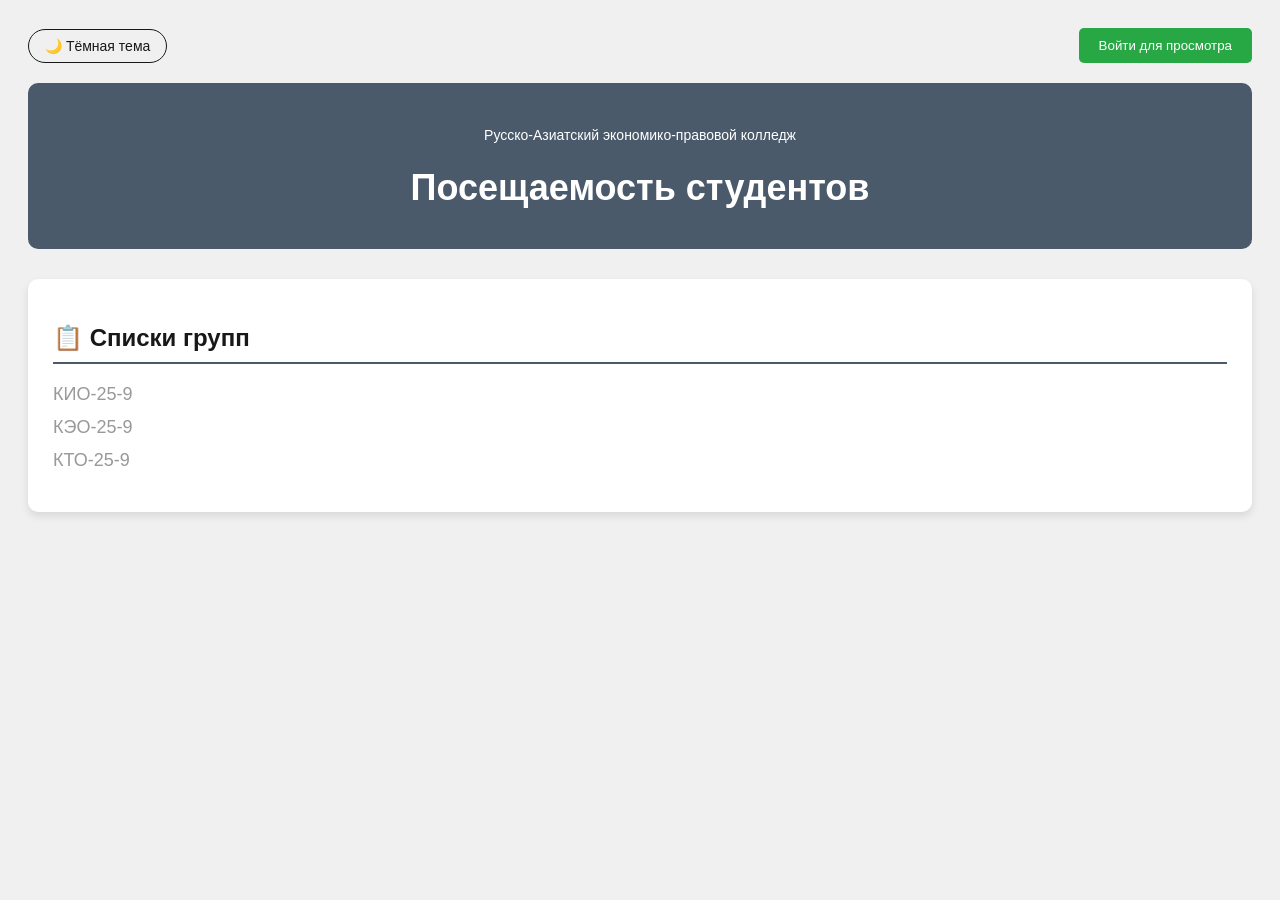
==== index.html @ 38cf086f "Add files via upload" ====
<!DOCTYPE html>
<html lang="ru">
<head>
    <meta charset="UTF-8">
    <meta name="viewport" content="width=device-width, initial-scale=1.0">
    <title>Посещаемость групп</title>
    <link rel="stylesheet" href="main.css">
</head>
<body>

    <!-- Кнопки темы и входа -->
    <div class="auth-container">
        <button class="theme-toggle-btn" id="themeToggle" onclick="toggleTheme()">
            🌙 Тёмная тема
        </button>
        <button class="login-btn" id="authButton" onclick="handleAuthClick()">Войти для просмотра</button>
    </div>

    <!-- Панель добавления группы (видна только после входа) -->
    <div class="add-group-panel" id="addGroupPanel">
        <input type="text" id="newGroupName" placeholder="Название новой группы">
        <button onclick="addCustomGroup()">＋ Добавить группу</button>
    </div>

    <!-- Шапка -->
    <div class="group-header">
        <p class="org-name">Русско-Азиатский экономико-правовой колледж</p>
        <h1>Посещаемость студентов</h1>
    </div>

    <!-- Карточка со списком групп -->
    <div class="disciplines-card">
        <h2>📋 Списки групп</h2>
        <ul class="groups-list" id="groupsList">
            <!-- Заполняется через JS -->
        </ul>
    </div>

    <!-- Модальное окно входа -->
    <div class="modal" id="loginModal">
        <div class="modal-content">
            <span class="close" onclick="closeModal()">&times;</span>
            <h3>Вход для просмотра</h3>
            <input type="text" id="username" placeholder="Логин" value="admin">
            <input type="password" id="password" placeholder="Пароль" value="12345">
            <button onclick="login()">Войти</button>
            <p style="font-size: 12px; color: #999; margin-top: 10px;">
                * Логин: admin, пароль: 12345
            </p>
        </div>
    </div>

    <script>
        // ========== ПЕРЕМЕННЫЕ ==========
        // Стандартные группы (ссылки на отдельные HTML-файлы)
        const standardGroups = ["КИО-25-9", "КЭО-25-9", "КТО-25-9"];
        let loggedIn = false;
        let customGroups = [];   // добавляемые пользователем

        // ========== ТЕМА ==========
        function applyTheme() {
            const theme = localStorage.getItem('theme') || 'light';
            const button = document.getElementById('themeToggle');
            if (theme === 'dark') {
                document.body.classList.add('dark-mode');
                button.textContent = '☀️ Светлая тема';
            } else {
                document.body.classList.remove('dark-mode');
                button.textContent = '🌙 Тёмная тема';
            }
        }

        function toggleTheme() {
            if (document.body.classList.contains('dark-mode')) {
                document.body.classList.remove('dark-mode');
                localStorage.setItem('theme', 'light');
            } else {
                document.body.classList.add('dark-mode');
                localStorage.setItem('theme', 'dark');
            }
            applyTheme();
        }

        // ========== ЗАГРУЗКА КАСТОМНЫХ ГРУПП ==========
        function loadCustomGroups() {
            const stored = localStorage.getItem('customGroups');
            if (stored) {
                try {
                    customGroups = JSON.parse(stored);
                } catch (e) {
                    customGroups = [];
                }
            } else {
                customGroups = [];
            }
        }

        function saveCustomGroups() {
            localStorage.setItem('customGroups', JSON.stringify(customGroups));
        }

        // ========== АВТОРИЗАЦИЯ ==========
        function checkAuthState() {
            loggedIn = (localStorage.getItem('viewerLoggedIn') === 'true');
            updateUI();
        }

        function updateUI() {
            const authButton = document.getElementById('authButton');
            const addPanel = document.getElementById('addGroupPanel');
            const links = document.querySelectorAll('#groupsList a');

            if (loggedIn) {
                authButton.textContent = 'Выйти';
                authButton.className = 'logout-btn';
                addPanel.classList.add('visible');
                // Разблокируем ссылки
                links.forEach(link => {
                    link.classList.remove('disabled');
                    link.href = link.dataset.href;
                });
            } else {
                authButton.textContent = 'Войти для просмотра';
                authButton.className = 'login-btn';
                addPanel.classList.remove('visible');
                links.forEach(link => {
                    link.classList.add('disabled');
                    link.removeAttribute('href');
                });
            }
        }

        // ========== ОТРИСОВКА СПИСКА ГРУПП ==========
        function renderGroups() {
            const container = document.getElementById('groupsList');
            container.innerHTML = '';

            // Сначала стандартные группы
            standardGroups.forEach(groupName => {
                const li = document.createElement('li');
                const a = document.createElement('a');
                a.textContent = groupName;
                a.dataset.href = groupName + '.html';
                a.classList.add('disabled');
                li.appendChild(a);
                container.appendChild(li);
            });

            // Затем кастомные группы
            customGroups.forEach(groupName => {
                const li = document.createElement('li');
                const a = document.createElement('a');
                a.textContent = groupName;
                a.dataset.href = 'group.html?group=' + encodeURIComponent(groupName);
                a.classList.add('disabled');
                li.appendChild(a);
                container.appendChild(li);
            });
        }

        // ========== ДОБАВЛЕНИЕ ГРУППЫ ==========
        function addCustomGroup() {
            const input = document.getElementById('newGroupName');
            const name = input.value.trim();
            if (!name) {
                alert('Введите название группы');
                return;
            }
            // Проверка на дублирование
            const allGroups = standardGroups.concat(customGroups);
            if (allGroups.includes(name)) {
                alert('Такая группа уже существует');
                return;
            }
            customGroups.push(name);
            saveCustomGroups();
            input.value = '';
            renderGroups();
            updateUI(); // чтобы новые ссылки активировались
        }

        // ========== АВТОРИЗАЦИЯ (ОКНО) ==========
        function handleAuthClick() {
            if (loggedIn) {
                logout();
            } else {
                openModal();
            }
        }

        function openModal() {
            document.getElementById('loginModal').style.display = 'block';
        }

        function closeModal() {
            document.getElementById('loginModal').style.display = 'none';
        }

        function login() {
            const username = document.getElementById('username').value;
            const password = document.getElementById('password').value;
            if (username === 'admin' && password === '12345') {
                loggedIn = true;
                localStorage.setItem('viewerLoggedIn', 'true');
                updateUI();
                closeModal();
            } else {
                alert('Неверный логин или пароль! Попробуй admin/12345');
            }
        }

        function logout() {
            loggedIn = false;
            localStorage.removeItem('viewerLoggedIn');
            updateUI();
        }

        window.onclick = function(event) {
            const modal = document.getElementById('loginModal');
            if (event.target === modal) closeModal();
        };

        // ========== ИНИЦИАЛИЗАЦИЯ ==========
        document.addEventListener('DOMContentLoaded', function() {
            loadCustomGroups();
            renderGroups();
            checkAuthState();
            applyTheme();
        });
    </script>
</body>
</html>
---- main.css ----
/* === ПЕРЕМЕННЫЕ ЦВЕТОВ === */
:root {
    --body-bg: #f0f0f0;
    --text-color: #191818;
    --header-bg: #4a5a6a;
    --card-bg: white;
    --card-text: #191818;
    --card-border: #4a5a6a;
    --link-color: #0056b3;
    --link-hover: #003d82;
    --disabled-link: #999;
    --btn-login-bg: #28a745;
    --btn-login-hover: #218838;
    --btn-logout-bg: #dc3545;
    --btn-logout-hover: #c82333;
    --modal-bg: white;
    --input-border: #ddd;
    --panel-bg: white;
}

body.dark-mode {
    --body-bg: #1e1e1e;
    --text-color: #e0e0e0;
    --header-bg: #2c3e50;
    --card-bg: #2d2d2d;
    --card-text: #e0e0e0;
    --card-border: #e0e0e0;
    --link-color: #8ab4f8;
    --link-hover: #aecbfa;
    --disabled-link: #666;
    --btn-login-bg: #28a745;
    --btn-login-hover: #218838;
    --btn-logout-bg: #dc3545;
    --btn-logout-hover: #c82333;
    --modal-bg: #2d2d2d;
    --input-border: #555;
    --panel-bg: #2d2d2d;
}

body {
    background-color: var(--body-bg);
    color: var(--text-color);
    font-family: Arial, sans-serif;
    padding: 20px;
    transition: background-color 0.3s, color 0.3s;
}

/* Шапка */
.group-header {
    background-color: var(--header-bg);
    color: white;
    padding: 30px;
    border-radius: 10px;
    text-align: center;
    margin-bottom: 30px;
}

.group-header h1 {
    font-size: 36px;
    margin-bottom: 10px;
    color: white;
}

.org-name {
    font-size: 14px;
    color: #ffffff;
    margin-bottom: 5px;
    font-weight: normal;
}

/* Карточка списка групп */
.disciplines-card {
    background-color: var(--card-bg);
    border-radius: 10px;
    padding: 25px;
    box-shadow: 0 4px 8px rgba(0,0,0,0.1);
    margin-bottom: 30px;
}

.disciplines-card h2 {
    color: var(--card-text);
    margin-bottom: 20px;
    padding-bottom: 10px;
    border-bottom: 2px solid var(--card-border);
}

/* Список групп */
.groups-list {
    list-style: none;
    padding-left: 0;
}

.groups-list li {
    margin-bottom: 12px;
}

.groups-list li a {
    text-decoration: none;
    font-size: 18px;
    color: var(--link-color);
    transition: color 0.2s;
    cursor: pointer;
}

.groups-list li a:hover {
    color: var(--link-hover);
    text-decoration: underline;
}

.groups-list li a.disabled {
    color: var(--disabled-link);
    cursor: not-allowed;
    pointer-events: none;
    text-decoration: none;
}

/* Контейнер для кнопок (тема + вход) */
.auth-container {
    display: flex;
    justify-content: space-between;
    align-items: center;
    margin-bottom: 20px;
    flex-wrap: wrap;
    gap: 10px;
}

/* Кнопка переключения темы */
.theme-toggle-btn {
    background: none;
    border: 1px solid var(--text-color);
    color: var(--text-color);
    padding: 8px 16px;
    border-radius: 20px;
    cursor: pointer;
    transition: all 0.3s;
    font-size: 14px;
}

.theme-toggle-btn:hover {
    background: var(--text-color);
    color: var(--body-bg);
}

/* Кнопка входа / выхода */
.login-btn {
    background-color: var(--btn-login-bg);
    color: white;
    border: none;
    padding: 10px 20px;
    border-radius: 5px;
    cursor: pointer;
}

.login-btn:hover {
    background-color: var(--btn-login-hover);
}

.logout-btn {
    background-color: var(--btn-logout-bg);
    color: white;
    border: none;
    padding: 10px 20px;
    border-radius: 5px;
    cursor: pointer;
}

.logout-btn:hover {
    background-color: var(--btn-logout-hover);
}

/* Панель добавления группы */
.add-group-panel {
    display: none;
    background-color: var(--panel-bg);
    padding: 15px;
    border-radius: 8px;
    margin-bottom: 20px;
    box-shadow: 0 2px 8px rgba(0,0,0,0.1);
    align-items: center;
    gap: 10px;
}

.add-group-panel.visible {
    display: flex;
    flex-wrap: wrap;
}

.add-group-panel input {
    padding: 8px 12px;
    border: 1px solid var(--input-border);
    border-radius: 4px;
    background-color: var(--card-bg);
    color: var(--text-color);
    flex: 1 1 200px;
}

.add-group-panel button {
    padding: 8px 16px;
    background-color: var(--btn-login-bg);
    color: white;
    border: none;
    border-radius: 4px;
    cursor: pointer;
}

.add-group-panel button:hover {
    background-color: var(--btn-login-hover);
}

/* Модальное окно */
.modal {
    display: none;
    position: fixed;
    z-index: 10;
    left: 0;
    top: 0;
    width: 100%;
    height: 100%;
    background-color: rgba(0,0,0,0.5);
}

.modal-content {
    background-color: var(--modal-bg);
    margin: 10% auto;
    padding: 25px;
    width: 300px;
    border-radius: 8px;
    position: relative;
    color: var(--text-color);
}

.close {
    position: absolute;
    right: 15px;
    top: 10px;
    font-size: 28px;
    font-weight: bold;
    cursor: pointer;
    color: var(--text-color);
}

.modal-content input {
    display: block;
    width: 90%;
    margin: 10px auto;
    padding: 8px;
    border: 1px solid var(--input-border);
    border-radius: 5px;
    background-color: var(--card-bg);
    color: var(--text-color);
}

.modal-content button {
    display: block;
    width: 95%;
    margin: 15px auto;
    padding: 8px;
    background-color: var(--btn-login-bg);
    color: white;
    border: none;
    border-radius: 4px;
    cursor: pointer;
}

.modal-content button:hover {
    background-color: var(--btn-login-hover);
}
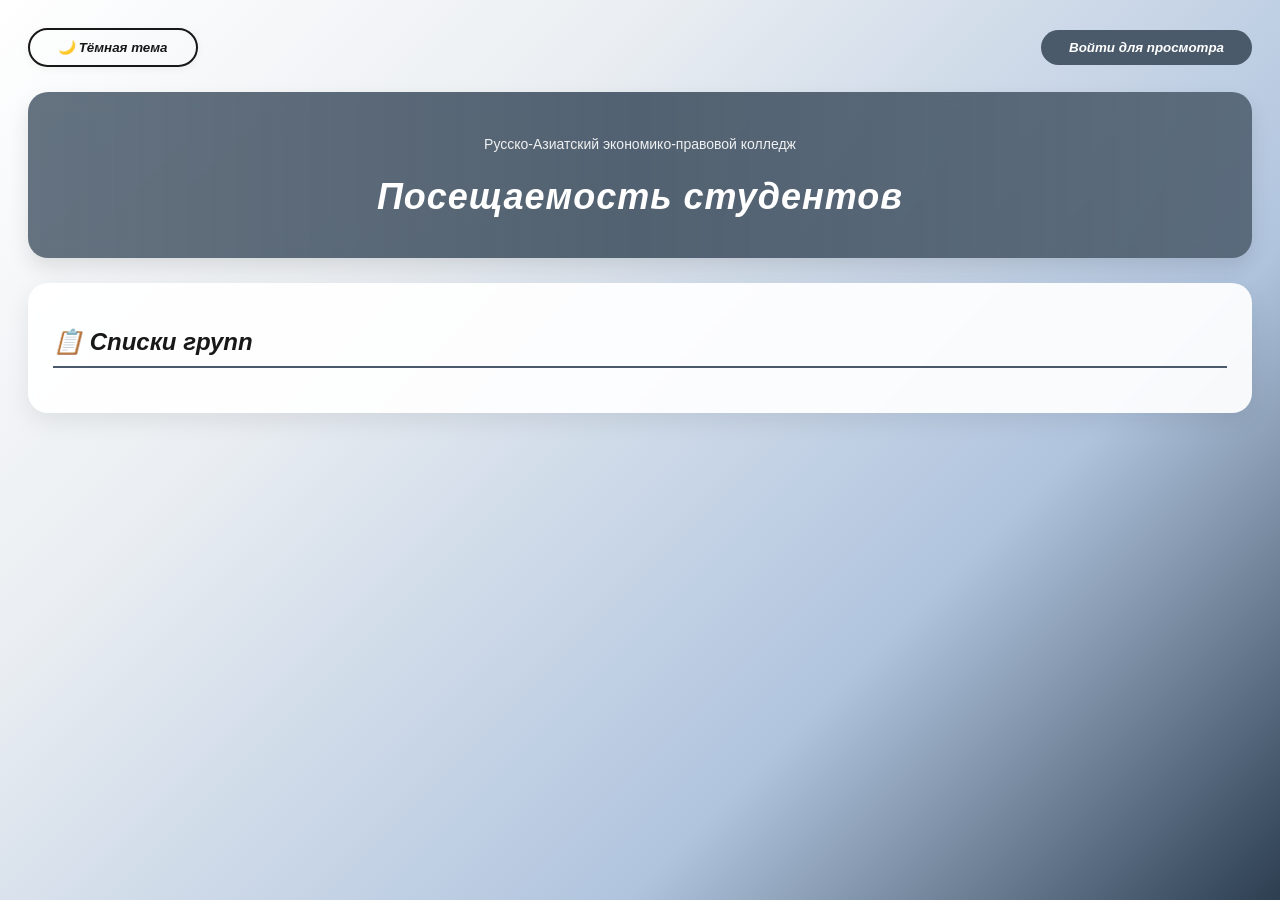
==== commit 89178bdb: "Add files via upload" ====
--- a/index.html
+++ b/index.html
@@ -7,226 +7,239 @@
     <link rel="stylesheet" href="main.css">
 </head>
 <body>
-
-    <!-- Кнопки темы и входа -->
-    <div class="auth-container">
-        <button class="theme-toggle-btn" id="themeToggle" onclick="toggleTheme()">
-            🌙 Тёмная тема
-        </button>
-        <button class="login-btn" id="authButton" onclick="handleAuthClick()">Войти для просмотра</button>
+<div class="auth-container" style="display: flex; justify-content: space-between; align-items: center; margin-bottom: 25px;">
+    <button class="theme-toggle-btn" id="themeToggle">🌙 Тёмная тема</button>
+    <button class="login-btn" id="authButton">Войти для просмотра</button>
+</div>
+
+<div class="group-header">
+    <p class="org-name">Русско-Азиатский экономико-правовой колледж</p>
+    <h1>Посещаемость студентов</h1>
+</div>
+
+<div class="add-group-panel" id="addGroupPanel">
+    <input type="text" id="newGroupName" placeholder="Название новой группы">
+    <button id="addGroupBtn">＋ Добавить группу</button>
+</div>
+
+<!-- Кнопка возврата к предметам (видна только при нескольких предметах и выбранном предмете) -->
+<div style="text-align: left; margin-bottom: 15px;">
+    <button id="backToSubjectsBtn" class="login-btn" style="display: none;">← Назад к предметам</button>
+</div>
+
+<div class="disciplines-card">
+    <h2 id="listTitle">📋 Списки групп</h2>
+    <div id="subjectButtons" class="subject-selector" style="text-align: center; margin-bottom: 15px;"></div>
+    <ul class="groups-list" id="groupsList"></ul>
+</div>
+
+<!-- Модальное окно входа -->
+<div class="modal" id="loginModal">
+    <div class="modal-content">
+        <span class="close">&times;</span>
+        <h3 style="margin-bottom: 20px; font-style: italic;">Вход</h3>
+        <input type="text" id="username" placeholder="Логин">
+        <input type="password" id="password" placeholder="Пароль">
+        <button id="loginSubmit">Войти</button>
+        <p style="font-size:12px; color:var(--text-color); margin-top:12px; opacity:0.7; text-align: center;">
+            * учётные данные предоставляются преподавателем
+        </p>
     </div>
-
-    <!-- Панель добавления группы (видна только после входа) -->
-    <div class="add-group-panel" id="addGroupPanel">
-        <input type="text" id="newGroupName" placeholder="Название новой группы">
-        <button onclick="addCustomGroup()">＋ Добавить группу</button>
-    </div>
-
-    <!-- Шапка -->
-    <div class="group-header">
-        <p class="org-name">Русско-Азиатский экономико-правовой колледж</p>
-        <h1>Посещаемость студентов</h1>
-    </div>
-
-    <!-- Карточка со списком групп -->
-    <div class="disciplines-card">
-        <h2>📋 Списки групп</h2>
-        <ul class="groups-list" id="groupsList">
-            <!-- Заполняется через JS -->
-        </ul>
-    </div>
-
-    <!-- Модальное окно входа -->
-    <div class="modal" id="loginModal">
-        <div class="modal-content">
-            <span class="close" onclick="closeModal()">&times;</span>
-            <h3>Вход для просмотра</h3>
-            <input type="text" id="username" placeholder="Логин" value="admin">
-            <input type="password" id="password" placeholder="Пароль" value="12345">
-            <button onclick="login()">Войти</button>
-            <p style="font-size: 12px; color: #999; margin-top: 10px;">
-                * Логин: admin, пароль: 12345
-            </p>
-        </div>
-    </div>
-
-    <script>
-        // ========== ПЕРЕМЕННЫЕ ==========
-        // Стандартные группы (ссылки на отдельные HTML-файлы)
-        const standardGroups = ["КИО-25-9", "КЭО-25-9", "КТО-25-9"];
-        let loggedIn = false;
-        let customGroups = [];   // добавляемые пользователем
-
-        // ========== ТЕМА ==========
-        function applyTheme() {
-            const theme = localStorage.getItem('theme') || 'light';
-            const button = document.getElementById('themeToggle');
-            if (theme === 'dark') {
-                document.body.classList.add('dark-mode');
-                button.textContent = '☀️ Светлая тема';
+</div>
+
+<script>
+// ========== ПОЛЬЗОВАТЕЛИ ==========
+const users = [
+    { login: 'bio', password: '123', subjects: ['Биология'] },
+    { login: 'chem', password: '123', subjects: ['Химия', 'Биология'] },
+    { login: 'inf', password: '123', subjects: ['Информатика', 'Математика'] }
+];
+let currentUser = null;
+let currentSubject = null;
+let customGroups = {};
+
+// ========== ТЕМА ==========
+function applyTheme() {
+    const theme = localStorage.getItem('theme') || 'light';
+    const btn = document.getElementById('themeToggle');
+    if (theme === 'dark') {
+        document.body.classList.add('dark-mode');
+        btn.textContent = '☀️ Светлая тема';
+    } else {
+        document.body.classList.remove('dark-mode');
+        btn.textContent = '🌙 Тёмная тема';
+    }
+}
+document.getElementById('themeToggle').onclick = () => {
+    const newTheme = document.body.classList.contains('dark-mode') ? 'light' : 'dark';
+    localStorage.setItem('theme', newTheme);
+    applyTheme();
+};
+
+// ========== АВТОРИЗАЦИЯ ==========
+function checkAuth() {
+    const stored = localStorage.getItem('currentUser');
+    if (stored) {
+        try {
+            const u = JSON.parse(stored);
+            const found = users.find(x => x.login === u.login && x.password === u.password);
+            if (found) {
+                currentUser = found;
+                updateUI();
+                return;
+            }
+        } catch(e) {}
+    }
+    currentUser = null;
+    updateUI();
+}
+
+function updateUI() {
+    const authBtn = document.getElementById('authButton');
+    const panel = document.getElementById('addGroupPanel');
+    const subjDiv = document.getElementById('subjectButtons');
+    const listUl = document.getElementById('groupsList');
+    const title = document.getElementById('listTitle');
+    const backBtn = document.getElementById('backToSubjectsBtn');
+
+    if (currentUser) {
+        authBtn.textContent = 'Выйти';
+        authBtn.className = 'logout-btn';
+        if (currentUser.subjects.length === 1) {
+            selectSubject(currentUser.subjects[0]);
+            panel.classList.add('visible');
+            backBtn.style.display = 'none';
+        } else {
+            if (currentSubject) {
+                title.textContent = `📋 Группы — ${currentSubject}`;
+                subjDiv.innerHTML = '';
+                panel.classList.add('visible');
+                backBtn.style.display = 'inline-block';
+                loadCustomGroups();
+                renderGroupList();
             } else {
-                document.body.classList.remove('dark-mode');
-                button.textContent = '🌙 Тёмная тема';
+                title.textContent = '📚 Выберите предмет';
+                subjDiv.innerHTML = '';
+                currentUser.subjects.forEach(sub => {
+                    const btn = document.createElement('button');
+                    btn.className = 'subject-btn';
+                    btn.textContent = sub;
+                    btn.onclick = () => selectSubject(sub);
+                    subjDiv.appendChild(btn);
+                });
+                listUl.innerHTML = '';
+                panel.classList.remove('visible');
+                backBtn.style.display = 'none';
             }
         }
-
-        function toggleTheme() {
-            if (document.body.classList.contains('dark-mode')) {
-                document.body.classList.remove('dark-mode');
-                localStorage.setItem('theme', 'light');
-            } else {
-                document.body.classList.add('dark-mode');
-                localStorage.setItem('theme', 'dark');
-            }
-            applyTheme();
-        }
-
-        // ========== ЗАГРУЗКА КАСТОМНЫХ ГРУПП ==========
-        function loadCustomGroups() {
-            const stored = localStorage.getItem('customGroups');
-            if (stored) {
-                try {
-                    customGroups = JSON.parse(stored);
-                } catch (e) {
-                    customGroups = [];
-                }
-            } else {
-                customGroups = [];
-            }
-        }
-
-        function saveCustomGroups() {
-            localStorage.setItem('customGroups', JSON.stringify(customGroups));
-        }
-
-        // ========== АВТОРИЗАЦИЯ ==========
-        function checkAuthState() {
-            loggedIn = (localStorage.getItem('viewerLoggedIn') === 'true');
-            updateUI();
-        }
-
-        function updateUI() {
-            const authButton = document.getElementById('authButton');
-            const addPanel = document.getElementById('addGroupPanel');
-            const links = document.querySelectorAll('#groupsList a');
-
-            if (loggedIn) {
-                authButton.textContent = 'Выйти';
-                authButton.className = 'logout-btn';
-                addPanel.classList.add('visible');
-                // Разблокируем ссылки
-                links.forEach(link => {
-                    link.classList.remove('disabled');
-                    link.href = link.dataset.href;
-                });
-            } else {
-                authButton.textContent = 'Войти для просмотра';
-                authButton.className = 'login-btn';
-                addPanel.classList.remove('visible');
-                links.forEach(link => {
-                    link.classList.add('disabled');
-                    link.removeAttribute('href');
-                });
-            }
-        }
-
-        // ========== ОТРИСОВКА СПИСКА ГРУПП ==========
-        function renderGroups() {
-            const container = document.getElementById('groupsList');
-            container.innerHTML = '';
-
-            // Сначала стандартные группы
-            standardGroups.forEach(groupName => {
-                const li = document.createElement('li');
-                const a = document.createElement('a');
-                a.textContent = groupName;
-                a.dataset.href = groupName + '.html';
-                a.classList.add('disabled');
-                li.appendChild(a);
-                container.appendChild(li);
-            });
-
-            // Затем кастомные группы
-            customGroups.forEach(groupName => {
-                const li = document.createElement('li');
-                const a = document.createElement('a');
-                a.textContent = groupName;
-                a.dataset.href = 'group.html?group=' + encodeURIComponent(groupName);
-                a.classList.add('disabled');
-                li.appendChild(a);
-                container.appendChild(li);
-            });
-        }
-
-        // ========== ДОБАВЛЕНИЕ ГРУППЫ ==========
-        function addCustomGroup() {
-            const input = document.getElementById('newGroupName');
-            const name = input.value.trim();
-            if (!name) {
-                alert('Введите название группы');
-                return;
-            }
-            // Проверка на дублирование
-            const allGroups = standardGroups.concat(customGroups);
-            if (allGroups.includes(name)) {
-                alert('Такая группа уже существует');
-                return;
-            }
-            customGroups.push(name);
-            saveCustomGroups();
-            input.value = '';
-            renderGroups();
-            updateUI(); // чтобы новые ссылки активировались
-        }
-
-        // ========== АВТОРИЗАЦИЯ (ОКНО) ==========
-        function handleAuthClick() {
-            if (loggedIn) {
-                logout();
-            } else {
-                openModal();
-            }
-        }
-
-        function openModal() {
-            document.getElementById('loginModal').style.display = 'block';
-        }
-
-        function closeModal() {
-            document.getElementById('loginModal').style.display = 'none';
-        }
-
-        function login() {
-            const username = document.getElementById('username').value;
-            const password = document.getElementById('password').value;
-            if (username === 'admin' && password === '12345') {
-                loggedIn = true;
-                localStorage.setItem('viewerLoggedIn', 'true');
-                updateUI();
-                closeModal();
-            } else {
-                alert('Неверный логин или пароль! Попробуй admin/12345');
-            }
-        }
-
-        function logout() {
-            loggedIn = false;
-            localStorage.removeItem('viewerLoggedIn');
-            updateUI();
-        }
-
-        window.onclick = function(event) {
-            const modal = document.getElementById('loginModal');
-            if (event.target === modal) closeModal();
-        };
-
-        // ========== ИНИЦИАЛИЗАЦИЯ ==========
-        document.addEventListener('DOMContentLoaded', function() {
-            loadCustomGroups();
-            renderGroups();
-            checkAuthState();
-            applyTheme();
-        });
-    </script>
+    } else {
+        authBtn.textContent = 'Войти для просмотра';
+        authBtn.className = 'login-btn';
+        currentSubject = null;
+        title.textContent = '📋 Списки групп';
+        subjDiv.innerHTML = '';
+        listUl.innerHTML = '';
+        panel.classList.remove('visible');
+        backBtn.style.display = 'none';
+    }
+}
+
+function selectSubject(subject) {
+    currentSubject = subject;
+    updateUI();
+}
+
+// ========== ГРУППЫ ==========
+function getDefaultGroups(subject) {
+    const map = {
+        'Биология': ['КИО-25-9', 'КЭО-25-9'],
+        'Химия': ['КИО-25-9'],
+        'Информатика': ['КТО-25-9'],
+        'Математика': ['КТО-25-9', 'КЭО-25-9']
+    };
+    return map[subject] || [];
+}
+
+function loadCustomGroups() {
+    if (!currentSubject) return;
+    const key = 'customGroups_' + currentSubject;
+    const stored = localStorage.getItem(key);
+    customGroups[currentSubject] = stored ? JSON.parse(stored) : [];
+}
+
+function saveCustomGroups() {
+    if (!currentSubject) return;
+    localStorage.setItem('customGroups_' + currentSubject, JSON.stringify(customGroups[currentSubject]));
+}
+
+function renderGroupList() {
+    const ul = document.getElementById('groupsList');
+    ul.innerHTML = '';
+    if (!currentSubject) return;
+    const def = getDefaultGroups(currentSubject);
+    const cust = customGroups[currentSubject] || [];
+    const all = [...new Set([...def, ...cust])];
+    all.forEach(group => {
+        const li = document.createElement('li');
+        const a = document.createElement('a');
+        a.textContent = group;
+        a.href = `group.html?subject=${encodeURIComponent(currentSubject)}&group=${encodeURIComponent(group)}`;
+        if (!currentUser) a.classList.add('disabled');
+        li.appendChild(a);
+        ul.appendChild(li);
+    });
+}
+
+// ========== ДОБАВЛЕНИЕ ГРУППЫ ==========
+document.getElementById('addGroupBtn').onclick = () => {
+    const name = document.getElementById('newGroupName').value.trim();
+    if (!name) return alert('Введите название');
+    if (!customGroups[currentSubject]) customGroups[currentSubject] = [];
+    if (customGroups[currentSubject].includes(name) || getDefaultGroups(currentSubject).includes(name)) {
+        return alert('Такая группа уже есть');
+    }
+    customGroups[currentSubject].push(name);
+    saveCustomGroups();
+    document.getElementById('newGroupName').value = '';
+    renderGroupList();
+};
+
+// ========== КНОПКА «НАЗАД К ПРЕДМЕТАМ» ==========
+document.getElementById('backToSubjectsBtn').onclick = () => {
+    currentSubject = null;
+    updateUI();
+};
+
+// ========== МОДАЛЬНОЕ ОКНО ==========
+const modal = document.getElementById('loginModal');
+document.getElementById('authButton').onclick = () => {
+    if (currentUser) {
+        localStorage.removeItem('currentUser');
+        currentUser = null;
+        currentSubject = null;
+        updateUI();
+    } else {
+        modal.style.display = 'block';
+    }
+};
+document.querySelector('.close').onclick = () => modal.style.display = 'none';
+window.onclick = (e) => { if (e.target === modal) modal.style.display = 'none'; };
+document.getElementById('loginSubmit').onclick = () => {
+    const login = document.getElementById('username').value.trim();
+    const pass = document.getElementById('password').value.trim();
+    const user = users.find(u => u.login === login && u.password === pass);
+    if (user) {
+        currentUser = user;
+        localStorage.setItem('currentUser', JSON.stringify({login: user.login, password: user.password}));
+        modal.style.display = 'none';
+        document.getElementById('username').value = '';
+        document.getElementById('password').value = '';
+        updateUI();
+    } else alert('Неверный логин или пароль');
+};
+
+applyTheme();
+checkAuth();
+</script>
 </body>
 </html>
--- a/main.css
+++ b/main.css
@@ -1,64 +1,78 @@
-/* === ПЕРЕМЕННЫЕ ЦВЕТОВ === */
+/* ========== ПЕРЕМЕННЫЕ ========== */
 :root {
-    --body-bg: #f0f0f0;
+    --body-bg: #f0f0f0; /* fallback */
+    --body-gradient: linear-gradient(135deg, #ffffff 0%, #eaeef2 30%, #b0c4de 70%, #2c3e50 100%);
     --text-color: #191818;
     --header-bg: #4a5a6a;
-    --card-bg: white;
-    --card-text: #191818;
+    --card-bg: rgba(255,255,255,0.92);
+    --card-shadow: 0 8px 24px rgba(0,0,0,0.08);
     --card-border: #4a5a6a;
     --link-color: #0056b3;
-    --link-hover: #003d82;
+    --link-hover: #004080;
     --disabled-link: #999;
-    --btn-login-bg: #28a745;
-    --btn-login-hover: #218838;
-    --btn-logout-bg: #dc3545;
-    --btn-logout-hover: #c82333;
+    --btn-bg: #4a5a6a;
+    --btn-hover: #2c3e50;
+    --btn-text: white;
+    --logout-btn-bg: #6c757d;
+    --logout-btn-hover: #5a6268;
     --modal-bg: white;
     --input-border: #ddd;
-    --panel-bg: white;
+    --add-btn-hover: #e9ecef;
+    --row-hover: #f1f3f5;
+    --fade-bg: rgba(255,255,255,0.1);
 }
 
 body.dark-mode {
-    --body-bg: #1e1e1e;
+    --body-gradient: linear-gradient(135deg, #1e1e1e 0%, #2a2a2e 30%, #1b3b4f 70%, #0a1c2e 100%);
     --text-color: #e0e0e0;
-    --header-bg: #2c3e50;
-    --card-bg: #2d2d2d;
-    --card-text: #e0e0e0;
+    --header-bg: #4a5a6a;
+    --card-bg: rgba(45,45,45,0.92);
+    --card-shadow: 0 8px 24px rgba(0,0,0,0.4);
     --card-border: #e0e0e0;
     --link-color: #8ab4f8;
     --link-hover: #aecbfa;
     --disabled-link: #666;
-    --btn-login-bg: #28a745;
-    --btn-login-hover: #218838;
-    --btn-logout-bg: #dc3545;
-    --btn-logout-hover: #c82333;
+    --btn-bg: #3a4a5a;
+    --btn-hover: #4a5a6a;
+    --btn-text: white;
+    --logout-btn-bg: #4a5a6a;
+    --logout-btn-hover: #2c3e50;
     --modal-bg: #2d2d2d;
     --input-border: #555;
-    --panel-bg: #2d2d2d;
-}
-
+    --add-btn-hover: #3a3a3a;
+    --row-hover: #3a3f47;
+    --fade-bg: rgba(255,255,255,0.05);
+}
+
+/* ========== ОСНОВА ========== */
 body {
-    background-color: var(--body-bg);
-    color: var(--text-color);
-    font-family: Arial, sans-serif;
+    background: var(--body-gradient);
+    background-attachment: fixed;
+    color: var(--text-color);
+    font-family: 'Trebuchet MS', 'Lucida Sans Unicode', sans-serif;
     padding: 20px;
-    transition: background-color 0.3s, color 0.3s;
-}
-
-/* Шапка */
+    transition: background 0.3s, color 0.3s;
+}
+
+/* ========== ШАПКА С ГРАДИЕНТОМ ========== */
 .group-header {
-    background-color: var(--header-bg);
+    background: linear-gradient(to right, rgba(74,90,106,0.85), rgba(74,90,106,0.95), rgba(74,90,106,0.85));
     color: white;
     padding: 30px;
-    border-radius: 10px;
+    border-radius: 20px;
     text-align: center;
-    margin-bottom: 30px;
+    margin-bottom: 25px;
+    box-shadow: 0 10px 20px rgba(0,0,0,0.1);
+    backdrop-filter: blur(10px);
 }
 
 .group-header h1 {
     font-size: 36px;
     margin-bottom: 10px;
-    color: white;
+    font-weight: bold;
+    font-style: italic;
+    color: white;
+    letter-spacing: 1px;
 }
 
 .org-name {
@@ -66,202 +80,337 @@
     color: #ffffff;
     margin-bottom: 5px;
     font-weight: normal;
-}
-
-/* Карточка списка групп */
+    font-style: normal;
+    opacity: 0.9;
+}
+
+/* ========== ПЛАШКА ДОБАВЛЕНИЯ ГРУППЫ ========== */
+.add-group-panel {
+    display: none;
+    background-color: var(--card-bg);
+    padding: 15px 20px;
+    border-radius: 20px;
+    margin-bottom: 20px;
+    box-shadow: var(--card-shadow);
+    align-items: center;
+    gap: 10px;
+    backdrop-filter: blur(5px);
+}
+
+.add-group-panel.visible {
+    display: flex;
+    flex-wrap: wrap;
+}
+
+.add-group-panel input {
+    padding: 8px 16px;
+    border: 1px solid var(--input-border);
+    border-radius: 20px;
+    background-color: var(--card-bg);
+    color: var(--text-color);
+    flex: 1 1 200px;
+    font-family: inherit;
+}
+
+.add-group-panel button {
+    padding: 8px 24px;
+    background-color: var(--btn-bg);
+    color: var(--btn-text);
+    border: none;
+    border-radius: 20px;
+    cursor: pointer;
+    font-weight: bold;
+    font-style: italic;
+    transition: all 0.2s;
+}
+.add-group-panel button:hover {
+    background-color: var(--btn-hover);
+}
+
+/* ========== КАРТОЧКА СПИСКА ========== */
 .disciplines-card {
     background-color: var(--card-bg);
-    border-radius: 10px;
+    border-radius: 20px;
     padding: 25px;
-    box-shadow: 0 4px 8px rgba(0,0,0,0.1);
+    box-shadow: var(--card-shadow);
     margin-bottom: 30px;
+    backdrop-filter: blur(5px);
 }
 
 .disciplines-card h2 {
-    color: var(--card-text);
+    color: var(--text-color);
     margin-bottom: 20px;
     padding-bottom: 10px;
     border-bottom: 2px solid var(--card-border);
-}
-
-/* Список групп */
+    font-weight: bold;
+    font-style: italic;
+}
+
+/* ========== СПИСОК ГРУПП ========== */
 .groups-list {
     list-style: none;
     padding-left: 0;
 }
 
 .groups-list li {
-    margin-bottom: 12px;
+    margin-bottom: 8px;
 }
 
 .groups-list li a {
     text-decoration: none;
     font-size: 18px;
     color: var(--link-color);
-    transition: color 0.2s;
-    cursor: pointer;
+    transition: all 0.2s;
+    cursor: pointer;
+    padding: 8px 20px;
+    display: inline-block;
+    border-radius: 20px;
+    font-weight: bold;
+    font-style: italic;
+    background: transparent;
 }
 
 .groups-list li a:hover {
-    color: var(--link-hover);
-    text-decoration: underline;
+    background-color: var(--link-hover);
+    color: white;
+    transform: translateX(5px);
 }
 
 .groups-list li a.disabled {
     color: var(--disabled-link);
+    pointer-events: none;
     cursor: not-allowed;
-    pointer-events: none;
-    text-decoration: none;
-}
-
-/* Контейнер для кнопок (тема + вход) */
-.auth-container {
-    display: flex;
-    justify-content: space-between;
-    align-items: center;
-    margin-bottom: 20px;
-    flex-wrap: wrap;
-    gap: 10px;
-}
-
-/* Кнопка переключения темы */
+}
+
+/* ========== КНОПКИ ОБЩИЕ ========== */
+.login-btn, .logout-btn, .theme-toggle-btn, .subject-btn, .backup-btn {
+    padding: 10px 28px;
+    border-radius: 30px;
+    border: none;
+    cursor: pointer;
+    font-weight: bold;
+    font-style: italic;
+    transition: all 0.2s;
+    font-family: inherit;
+}
+
+.login-btn {
+    background-color: var(--btn-bg);
+    color: var(--btn-text);
+}
+.login-btn:hover { background-color: var(--btn-hover); }
+
+.logout-btn {
+    background-color: var(--logout-btn-bg);
+    color: white;
+}
+.logout-btn:hover { background-color: var(--logout-btn-hover); }
+
 .theme-toggle-btn {
     background: none;
-    border: 1px solid var(--text-color);
-    color: var(--text-color);
-    padding: 8px 16px;
-    border-radius: 20px;
-    cursor: pointer;
-    transition: all 0.3s;
-    font-size: 14px;
-}
-
+    border: 2px solid var(--text-color);
+    color: var(--text-color);
+    box-shadow: 0 2px 8px rgba(0,0,0,0.05);
+}
 .theme-toggle-btn:hover {
     background: var(--text-color);
-    color: var(--body-bg);
-}
-
-/* Кнопка входа / выхода */
-.login-btn {
-    background-color: var(--btn-login-bg);
-    color: white;
-    border: none;
-    padding: 10px 20px;
-    border-radius: 5px;
-    cursor: pointer;
-}
-
-.login-btn:hover {
-    background-color: var(--btn-login-hover);
-}
-
-.logout-btn {
-    background-color: var(--btn-logout-bg);
-    color: white;
-    border: none;
-    padding: 10px 20px;
-    border-radius: 5px;
-    cursor: pointer;
-}
-
-.logout-btn:hover {
-    background-color: var(--btn-logout-hover);
-}
-
-/* Панель добавления группы */
-.add-group-panel {
-    display: none;
-    background-color: var(--panel-bg);
-    padding: 15px;
-    border-radius: 8px;
-    margin-bottom: 20px;
-    box-shadow: 0 2px 8px rgba(0,0,0,0.1);
-    align-items: center;
-    gap: 10px;
-}
-
-.add-group-panel.visible {
-    display: flex;
-    flex-wrap: wrap;
-}
-
-.add-group-panel input {
-    padding: 8px 12px;
-    border: 1px solid var(--input-border);
-    border-radius: 4px;
-    background-color: var(--card-bg);
-    color: var(--text-color);
-    flex: 1 1 200px;
-}
-
-.add-group-panel button {
-    padding: 8px 16px;
-    background-color: var(--btn-login-bg);
-    color: white;
-    border: none;
-    border-radius: 4px;
-    cursor: pointer;
-}
-
-.add-group-panel button:hover {
-    background-color: var(--btn-login-hover);
-}
-
-/* Модальное окно */
+    color: #ffffff;
+}
+
+.subject-btn {
+    background-color: var(--btn-bg);
+    color: white;
+    margin: 5px;
+}
+.subject-btn:hover { background-color: var(--btn-hover); }
+
+/* ========== МОДАЛЬНОЕ ОКНО ========== */
 .modal {
     display: none;
     position: fixed;
     z-index: 10;
-    left: 0;
-    top: 0;
-    width: 100%;
-    height: 100%;
+    left: 0; top: 0;
+    width: 100%; height: 100%;
     background-color: rgba(0,0,0,0.5);
+    backdrop-filter: blur(4px);
 }
 
 .modal-content {
     background-color: var(--modal-bg);
     margin: 10% auto;
-    padding: 25px;
-    width: 300px;
-    border-radius: 8px;
+    padding: 30px;
+    width: 340px;
+    border-radius: 25px;
     position: relative;
     color: var(--text-color);
+    box-shadow: 0 12px 32px rgba(0,0,0,0.2);
 }
 
 .close {
     position: absolute;
-    right: 15px;
-    top: 10px;
+    right: 20px;
+    top: 15px;
     font-size: 28px;
     font-weight: bold;
     cursor: pointer;
     color: var(--text-color);
-}
+    transition: transform 0.2s;
+}
+.close:hover { transform: scale(1.2); }
 
 .modal-content input {
     display: block;
     width: 90%;
     margin: 10px auto;
-    padding: 8px;
+    padding: 10px 15px;
     border: 1px solid var(--input-border);
-    border-radius: 5px;
+    border-radius: 20px;
     background-color: var(--card-bg);
     color: var(--text-color);
+    font-family: inherit;
 }
 
 .modal-content button {
     display: block;
     width: 95%;
     margin: 15px auto;
-    padding: 8px;
-    background-color: var(--btn-login-bg);
+    padding: 10px;
+    background-color: var(--btn-bg);
     color: white;
     border: none;
-    border-radius: 4px;
-    cursor: pointer;
-}
-
-.modal-content button:hover {
-    background-color: var(--btn-login-hover);
+    border-radius: 20px;
+    cursor: pointer;
+    font-weight: bold;
+    font-style: italic;
+    font-family: inherit;
+    transition: background 0.2s;
+}
+.modal-content button:hover { background-color: var(--btn-hover); }
+
+/* ========== ТАБЛИЦА ========== */
+.scroll-container {
+    overflow-x: auto;
+    border-radius: 20px;
+    box-shadow: var(--card-shadow);
+}
+table {
+    width: 100%;
+    border-collapse: collapse;
+    background: var(--card-bg);
+    color: var(--text-color);
+    white-space: nowrap;
+}
+th, td {
+    padding: 10px 14px;
+    text-align: center;
+    border-bottom: 1px solid rgba(128,128,128,0.2);
+}
+th {
+    background-color: var(--header-bg);
+    color: white;
+    font-weight: bold;
+    font-style: italic;
+    position: sticky;
+    top: 0;
+}
+tr:hover td {
+    background-color: var(--row-hover);
+}
+td[contenteditable="true"] {
+    background: #fffde7;
+    border-radius: 6px;
+}
+body.dark-mode td[contenteditable="true"] {
+    background: #3a3a3a;
+}
+.add-cell {
+    cursor: pointer;
+    color: var(--btn-bg);
+    font-weight: bold;
+    font-size: 20px;
+    background: var(--card-bg);
+    border: 1px dashed var(--card-border);
+}
+.add-cell:hover { background: var(--add-btn-hover); }
+.delete-btn {
+    background: #dc3545;
+    color: white;
+    border: none;
+    border-radius: 50%;
+    width: 22px;
+    height: 22px;
+    font-size: 14px;
+    cursor: pointer;
+    margin-left: 6px;
+    line-height: 1;
+    transition: transform 0.2s;
+}
+.delete-btn:hover { transform: scale(1.15); }
+
+/* ========== АНИМАЦИИ ========== */
+@keyframes fadeInRow {
+    from { opacity: 0; transform: translateY(-10px); }
+    to { opacity: 1; transform: translateY(0); }
+}
+tr.new-row {
+    animation: fadeInRow 0.3s ease-out;
+}
+@keyframes fadeOutRow {
+    from { opacity: 1; transform: scaleY(1); }
+    to { opacity: 0; transform: scaleY(0.7); }
+}
+tr.fade-out {
+    animation: fadeOutRow 0.3s ease-in forwards;
+}
+tr.hidden-row { display: none; }
+
+/* ========== ВСПОМОГАТЕЛЬНЫЕ ЭЛЕМЕНТЫ ========== */
+.stats-toolbar {
+    display: flex;
+    justify-content: space-between;
+    align-items: center;
+    margin-bottom: 15px;
+    flex-wrap: wrap;
+    gap: 10px;
+}
+.student-count {
+    font-weight: bold;
+    font-style: italic;
+    color: var(--text-color);
+    background: var(--card-bg);
+    padding: 6px 16px;
+    border-radius: 20px;
+    box-shadow: var(--card-shadow);
+}
+.export-btn, .clear-marks-btn {
+    background-color: var(--btn-bg);
+    color: white;
+    border: none;
+    border-radius: 30px;
+    padding: 8px 22px;
+    cursor: pointer;
+    font-weight: bold;
+    font-style: italic;
+    transition: all 0.2s;
+}
+.export-btn:hover, .clear-marks-btn:hover {
+    background-color: var(--btn-hover);
+}
+.clear-marks-btn {
+    display: block;
+    margin-left: auto;
+    margin-top: 15px;
+    opacity: 0.8;
+}
+.clear-marks-btn:hover { opacity: 1; }
+
+.search-box {
+    padding: 8px 16px;
+    border-radius: 30px;
+    border: 1px solid var(--input-border);
+    background: var(--card-bg);
+    color: var(--text-color);
+    font-family: inherit;
+    width: 220px;
+    box-shadow: 0 2px 8px rgba(0,0,0,0.04);
 }
